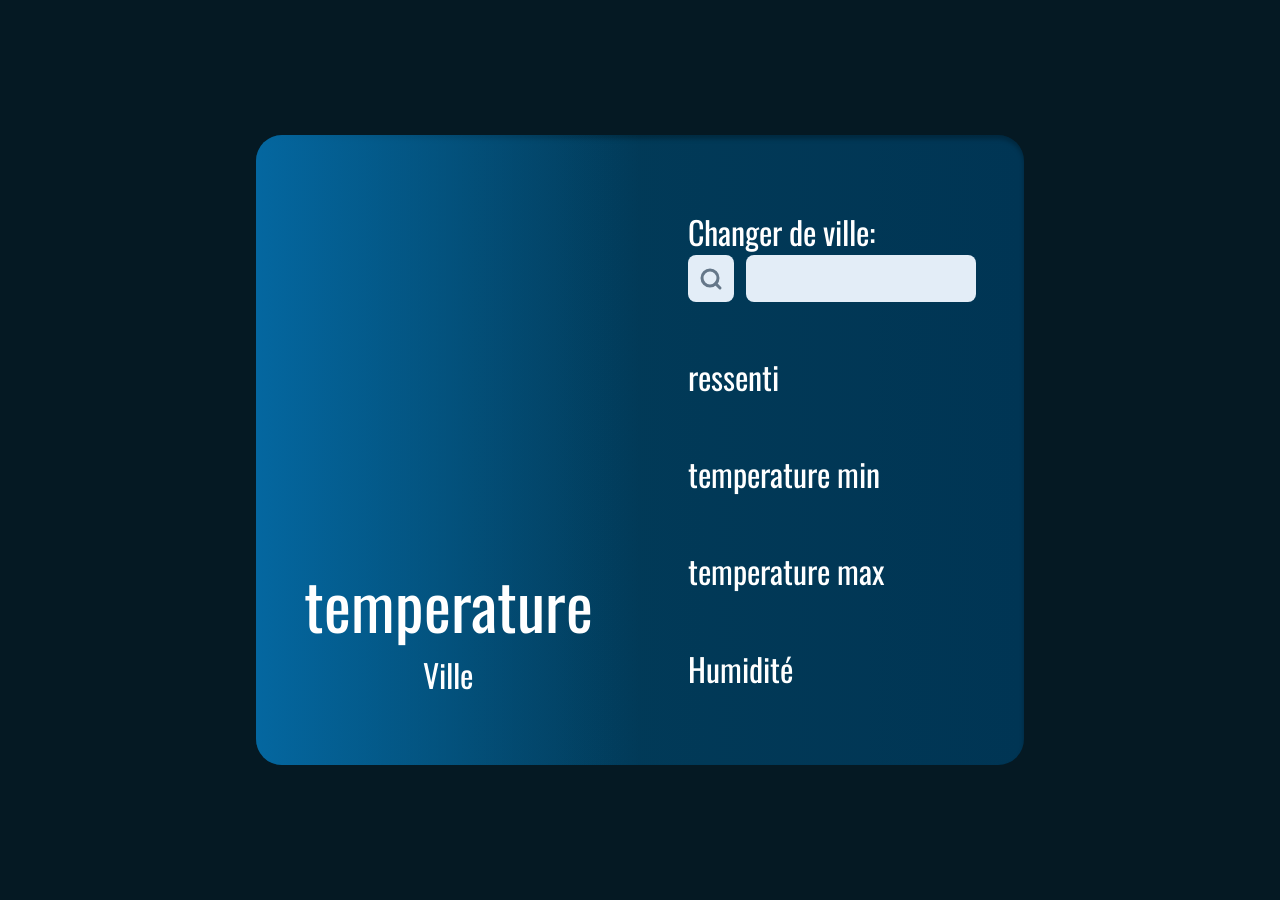
==== index.html @ ea2795e4 "Update and rename meteo.html to index.html" ====
<!DOCTYPE html>
<html>
  <head>
    <title>Tuto Meteo</title>
    <script src="https://ajax.googleapis.com/ajax/libs/jquery/3.3.1/jquery.min.js"></script>
    <script src="meteo.js"></script>
    <link rel="stylesheet" href="style.css" />
  </head>
  <body>
    <div class="content">
      <div class="left">
        <div class="imgTemperature">
          <img id="imgTemp" src="" alt="" />
        </div>

        <div class="temperatureVille">
          <p id="temperature">temperature</p>
          <p id="ville">Ville</p>
        </div>
      </div>
      <div class="right">
        <div class="search">
          <label for="search-ville">Changer de ville:</label>
          <div class="searchBtns">
            <div
              class="Icon"
              onclick="buttonClickGET(document.getElementById('search-ville').value)"
            >
              <svg
                xmlns="http://www.w3.org/2000/svg"
                width="24"
                height="24"
                viewBox="0 0 24 24"
                fill="none"
                stroke="#657789"
                stroke-width="3"
                stroke-linecap="round"
                stroke-linejoin="round"
                class="feather feather-search"
              >
                <circle cx="11" cy="11" r="8" />
                <line x1="21" y1="21" x2="16.65" y2="16.65" />
              </svg>
            </div>
            <div class="InputContainer">
              <input placeholder="" id="search-ville" />
            </div>
          </div>
        </div>
        <p id="ressenti">ressenti</p>
        <p id="temperatureMin">temperature min</p>
        <p id="temperatureMax">temperature max</p>
        <p id="humidite">Humidité</p>
      </div>
    </div>
  </body>
</html>
---- style.css ----
@import url("https://fonts.googleapis.com/css2?family=Oswald:wght@200;300;400;500;600;700&display=swap");
@import url("https://fonts.googleapis.com/css2?family=Bebas+Neue&display=swap");
/* :root{
    --dark-blue: #007bff;
    --light-blue: #00aaff;
    --dark-grey: #343a40;
    --medium-blue: #007bff;

} */

/* Path: style.css */
* {
  margin: 0;
  padding: 0;
  box-sizing: border-box;
}

body {
  background-color: #051923;
  color: white;

  height: 100vh;
  width: 100vw;
  display: flex;
  justify-content: center;
  align-items: center;
  font-size: 16px;
}

.content {
  border-radius: 26px;
  background: linear-gradient(90deg, rgba(0, 100, 148, 0.5) 0%, #003554 100%);
  box-shadow: 0px 4px 4px 0px rgba(0, 0, 0, 0.25) inset;
  display: flex;
  flex-direction: row;
  height: 70%;
  width: 60%;
  font-family: "Oswald", sans-serif;
}

.left {
  border-radius: 26px 0px 0px 26px;
  background: linear-gradient(90deg, #0467a0 0%, rgba(5, 130, 202, 0) 100%);
  width: 50%;
  height: 100%;
  display: flex;
  justify-content: center;
  align-items: center;
  flex-direction: column;
  padding: 3rem;
}

.right {
  width: 50%;
  height: 100%;
  display: flex;
  justify-content: center;
  align-items: flex-start;
  flex-direction: column;
  padding: 3rem;
  font-size: 2rem;
  justify-content: space-around;
}

.Icon {
  min-width: 46px;
  min-height: 46px;
  display: flex;
  align-items: center;
  justify-content: center;
  border-radius: 8px;
  margin-right: 12px;
  background-color: #e3edf7;
}

.Icon:hover {
    transition: 0.5s ease-in-out;
  background-color: #a3bfd8;
}
.InputContainer {
  width: 100%;
}

input {
  background-color: #e3edf7;
  padding: 16px 32px;
  border: none;
  display: block;
  font-family: "Orbitron", sans-serif;
  font-weight: 600;
  transition: all 240ms ease-out;
  width: 100%;
  border-radius: 8px;
  color: rgba(0, 0, 0, 0.568);
}

input:focus {
  outline: none;
  background-color: #a3bfd8;
  color: black;
}
.searchBtns {
  display: flex;
  justify-content: space-around;
  width: 100%;
}

.left #temperature{
    font-size: 4rem;
}

.left #ville{
    font-size: 2rem;
}

.temperatureVille{
    display: flex;
    flex-direction: column;
    align-items: center;  
    height: 30%;
    text-align: center;
}

.imgTemperature{
    height: 70%;
    display: flex;
    align-items: center;
    justify-content: center;
}

.imgTemperature img{
    width: 70%;
}
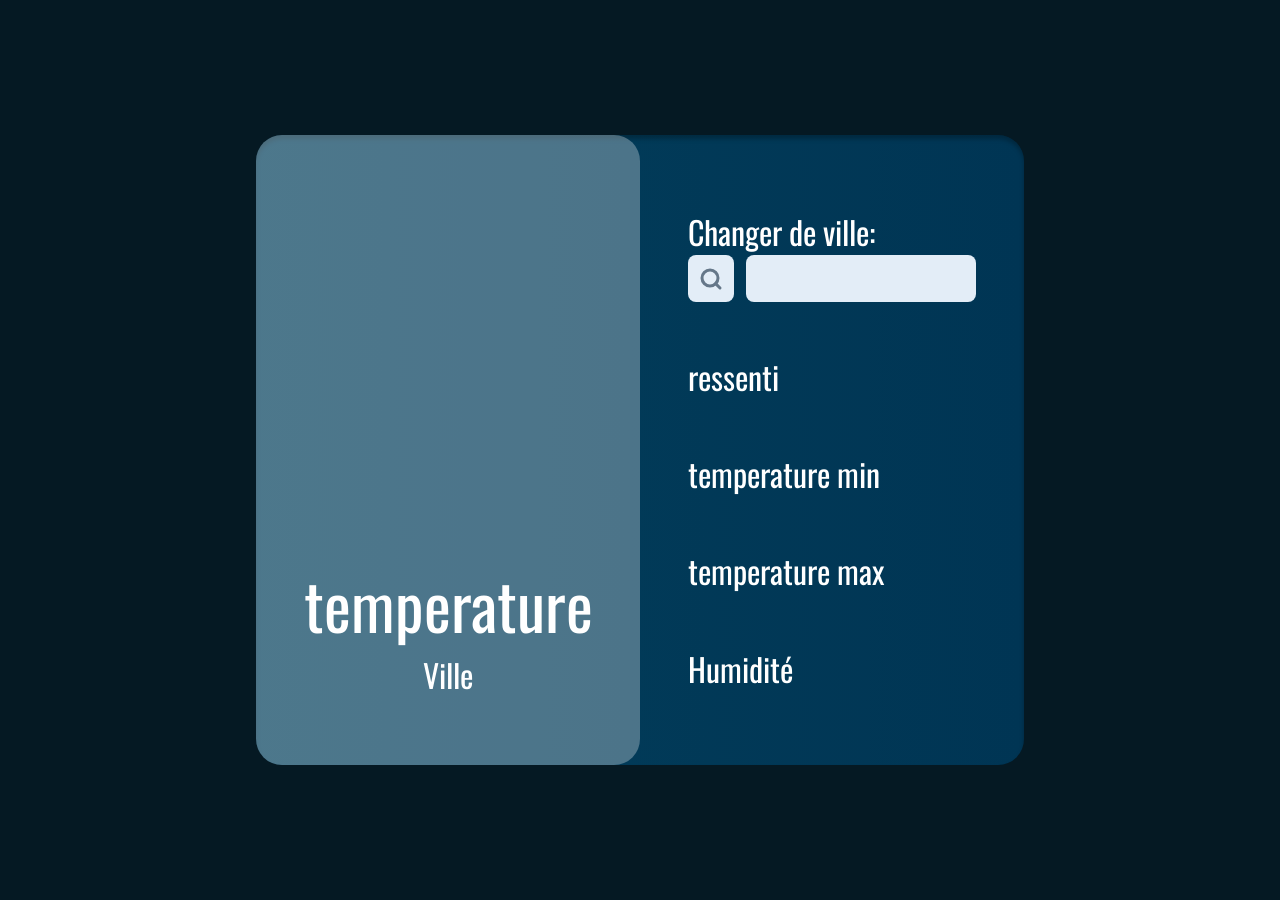
==== commit acb20450: "⚡️ NEW animation" ====
--- a/index.html
+++ b/index.html
@@ -1,6 +1,7 @@
 <!DOCTYPE html>
 <html>
   <head>
+    <meta name="viewport" content="width=device-width, initial-scale=1">
     <title>Tuto Meteo</title>
     <script src="https://ajax.googleapis.com/ajax/libs/jquery/3.3.1/jquery.min.js"></script>
     <script src="meteo.js"></script>
@@ -8,7 +9,7 @@
   </head>
   <body>
     <div class="content">
-      <div class="left">
+      <div class="left" id="left">
         <div class="imgTemperature">
           <img id="imgTemp" src="" alt="" />
         </div>
--- a/style.css
+++ b/style.css
@@ -39,17 +39,24 @@
 }
 
 .left {
-  border-radius: 26px 0px 0px 26px;
-  background: linear-gradient(90deg, #0467a0 0%, rgba(5, 130, 202, 0) 100%);
+  border-radius: 26px;
+  /* background: linear-gradient(90deg, #0467a0 0%, rgba(5, 130, 202, 0) 100%); */
+  background-color: rgba(255, 255, 255, 0.295);
   width: 50%;
   height: 100%;
   display: flex;
   justify-content: center;
   align-items: center;
-  flex-direction: column;
+  flex-direction: column;  
   padding: 3rem;
+  perspective: 1500px;
+  transform:  rotate(0);
 }
 
+.left:hover {
+  transform: rotateX(-10deg) rotateY(-23deg) rotateZ(0deg);
+  transition: .3s;
+}
 .right {
   width: 50%;
   height: 100%;
@@ -130,4 +137,27 @@
 
 .imgTemperature img{
     width: 70%;
+}
+
+/* Responsive */
+
+@media screen and (max-width: 860px) {
+    
+}
+@media screen and (max-width: 860px) {
+    .content{
+        flex-direction: column;
+        width: 80%;
+        height: 90%;
+    }
+    .right{
+        width: auto;
+    }
+    .left{
+        width: auto;
+        height: 50%;
+        border-radius: 26px 26px 0px 0px;
+
+        background: linear-gradient(180deg, #0467a0 0%, rgba(5, 130, 202, 0) 100%);
+    }
 }
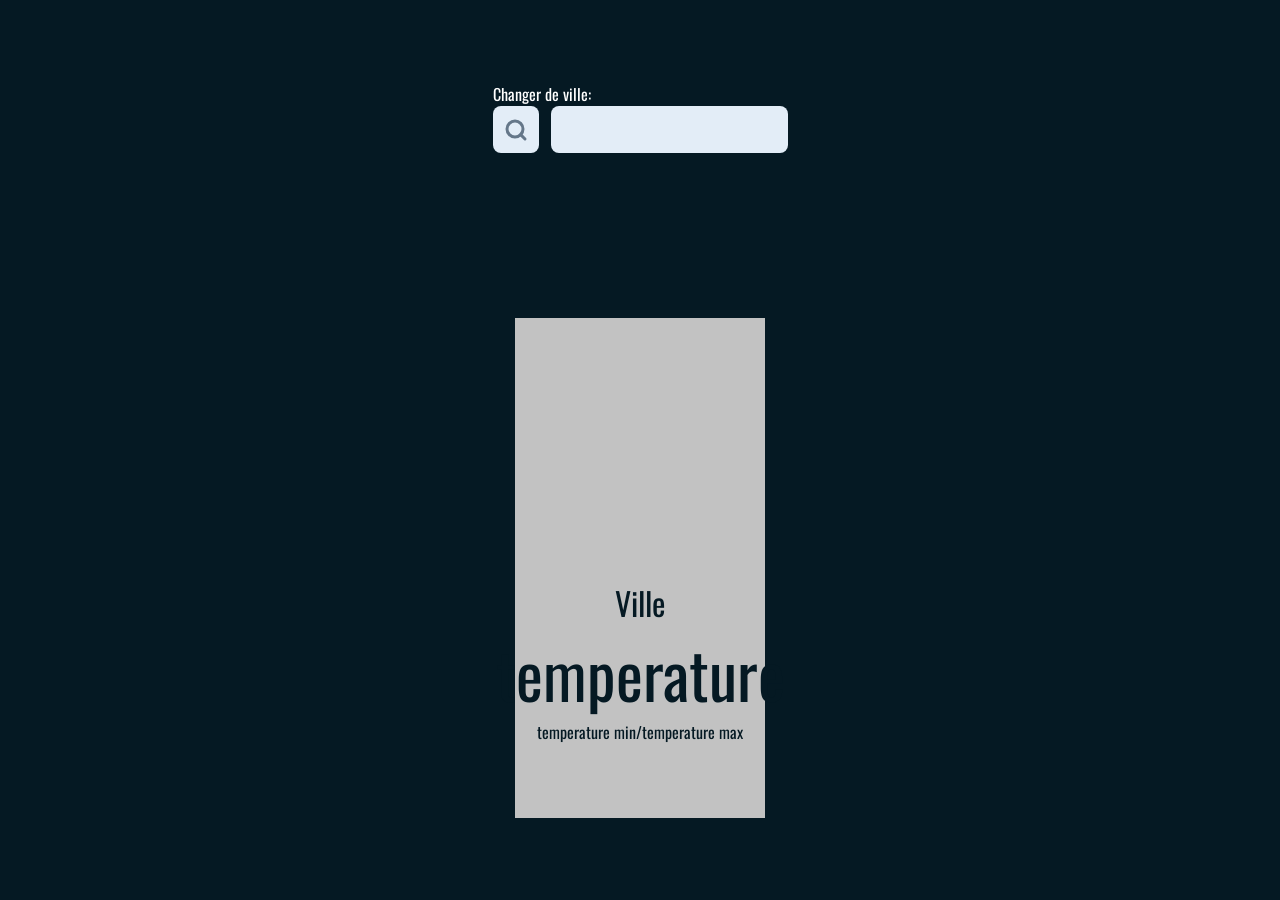
==== commit 0f2c2a07: "🔧 REFONT CSS" ====
--- a/index.html
+++ b/index.html
@@ -1,13 +1,41 @@
 <!DOCTYPE html>
 <html>
   <head>
-    <meta name="viewport" content="width=device-width, initial-scale=1">
+    <meta name="viewport" content="width=device-width, initial-scale=1" />
     <title>Tuto Meteo</title>
     <script src="https://ajax.googleapis.com/ajax/libs/jquery/3.3.1/jquery.min.js"></script>
     <script src="meteo.js"></script>
-    <link rel="stylesheet" href="style.css" />
+    <link rel="stylesheet" href="style.css"/>
   </head>
   <body>
+    <div class="search">
+      <label for="search-ville">Changer de ville:</label>
+      <div class="searchBtns">
+        <div
+          class="Icon"
+          onclick="buttonClickGET(document.getElementById('search-ville').value)"
+        >
+          <svg
+            xmlns="http://www.w3.org/2000/svg"
+            width="24"
+            height="24"
+            viewBox="0 0 24 24"
+            fill="none"
+            stroke="#657789"
+            stroke-width="3"
+            stroke-linecap="round"
+            stroke-linejoin="round"
+            class="feather feather-search"
+          >
+            <circle cx="11" cy="11" r="8" />
+            <line x1="21" y1="21" x2="16.65" y2="16.65" />
+          </svg>
+        </div>
+        <div class="InputContainer">
+          <input placeholder="" id="search-ville" />
+        </div>
+      </div>
+    </div>
     <div class="content">
       <div class="left" id="left">
         <div class="imgTemperature">
@@ -15,44 +43,25 @@
         </div>
 
         <div class="temperatureVille">
+          <p id="ville">Ville</p>
           <p id="temperature">temperature</p>
-          <p id="ville">Ville</p>
+          <span
+            ><p id="temperatureMin">temperature min</p>
+            /
+            <p id="temperatureMax">temperature max</p></span
+          >
         </div>
       </div>
-      <div class="right">
-        <div class="search">
-          <label for="search-ville">Changer de ville:</label>
-          <div class="searchBtns">
-            <div
-              class="Icon"
-              onclick="buttonClickGET(document.getElementById('search-ville').value)"
-            >
-              <svg
-                xmlns="http://www.w3.org/2000/svg"
-                width="24"
-                height="24"
-                viewBox="0 0 24 24"
-                fill="none"
-                stroke="#657789"
-                stroke-width="3"
-                stroke-linecap="round"
-                stroke-linejoin="round"
-                class="feather feather-search"
-              >
-                <circle cx="11" cy="11" r="8" />
-                <line x1="21" y1="21" x2="16.65" y2="16.65" />
-              </svg>
-            </div>
-            <div class="InputContainer">
-              <input placeholder="" id="search-ville" />
-            </div>
-          </div>
-        </div>
+      <!-- <div class="right">
+        
+        
+      </div> -->
+      <div class="otherContent">
         <p id="ressenti">ressenti</p>
-        <p id="temperatureMin">temperature min</p>
-        <p id="temperatureMax">temperature max</p>
+        
         <p id="humidite">Humidité</p>
       </div>
     </div>
+    <script src="anim.js"></script>
   </body>
 </html>
--- a/style.css
+++ b/style.css
@@ -13,60 +13,42 @@
   margin: 0;
   padding: 0;
   box-sizing: border-box;
+  font-family: "Oswald", sans-serif;
+  color:#051923
 }
 
 body {
   background-color: #051923;
   color: white;
-
   height: 100vh;
   width: 100vw;
   display: flex;
+  flex-direction: column;
   justify-content: center;
   align-items: center;
   font-size: 16px;
-}
-
-.content {
-  border-radius: 26px;
-  background: linear-gradient(90deg, rgba(0, 100, 148, 0.5) 0%, #003554 100%);
-  box-shadow: 0px 4px 4px 0px rgba(0, 0, 0, 0.25) inset;
-  display: flex;
-  flex-direction: row;
-  height: 70%;
-  width: 60%;
-  font-family: "Oswald", sans-serif;
+  justify-content: space-around;
 }
 
 .left {
-  border-radius: 26px;
+  /* border-radius: 26px; */
   /* background: linear-gradient(90deg, #0467a0 0%, rgba(5, 130, 202, 0) 100%); */
-  background-color: rgba(255, 255, 255, 0.295);
-  width: 50%;
-  height: 100%;
+  background-color: rgb(194, 194, 194);
+  height: 500px;
+  width: 250px;
   display: flex;
   justify-content: center;
   align-items: center;
-  flex-direction: column;  
-  padding: 3rem;
+  flex-direction: column;
+  padding: 1rem;
   perspective: 1500px;
-  transform:  rotate(0);
+  /* transform: rotate(0); */
 }
 
 .left:hover {
-  transform: rotateX(-10deg) rotateY(-23deg) rotateZ(0deg);
-  transition: .3s;
-}
-.right {
-  width: 50%;
-  height: 100%;
-  display: flex;
-  justify-content: center;
-  align-items: flex-start;
-  flex-direction: column;
-  padding: 3rem;
-  font-size: 2rem;
-  justify-content: space-around;
+  /* transform: rotateX(-10deg) rotateY(-23deg) rotateZ(0deg); */
+  transform: scale(1.1);
+  transition: 0.3s;
 }
 
 .Icon {
@@ -81,7 +63,7 @@
 }
 
 .Icon:hover {
-    transition: 0.5s ease-in-out;
+  transition: 0.5s ease-in-out;
   background-color: #a3bfd8;
 }
 .InputContainer {
@@ -100,7 +82,9 @@
   border-radius: 8px;
   color: rgba(0, 0, 0, 0.568);
 }
-
+.search label{
+  color: white;
+}
 input:focus {
   outline: none;
   background-color: #a3bfd8;
@@ -112,52 +96,68 @@
   width: 100%;
 }
 
-.left #temperature{
-    font-size: 4rem;
+.left #temperature {
+  font-size: 4rem;
 }
 
-.left #ville{
-    font-size: 2rem;
+.left #ville {
+  font-size: 2rem;
 }
 
-.temperatureVille{
-    display: flex;
-    flex-direction: column;
-    align-items: center;  
-    height: 30%;
-    text-align: center;
+.temperatureVille {
+  display: flex;
+  flex-direction: column;
+  align-items: center;
+  height: 60%;
+  text-align: center;
+  justify-content: center
 }
 
-.imgTemperature{
-    height: 70%;
-    display: flex;
-    align-items: center;
-    justify-content: center;
+.temperatureVille span {
+  display: flex;
+  flex-direction: row;
+}
+.imgTemperature {
+  height: 40%;
+  display: flex;
+  align-items: center;
+  justify-content: center;
 }
 
-.imgTemperature img{
-    width: 70%;
+.imgTemperature img {
+  width: 70%;
+  filter: drop-shadow(6px 4px 4px rgb(172, 172, 172));
 }
 
+.content{
+  display: flex;
+}
+
+.otherContent{
+  height: 500px;
+  width: 250px;
+  background-color:#a3bfd8;
+  opacity: 0;
+  position: absolute;
+  transform: translate(0px, 0px);
+  transition: 1s;
+  z-index: -1;
+  display: flex;
+    justify-content: center;
+    align-items: center;
+    flex-direction: column;
+    border-radius: 0 26px 26px 0;
+}
+
+.otherContent p {
+  color: rgb(0, 0, 0);
+  font-size: 1.5rem;
+  font-weight: 600;
+  margin: 1rem;
+}
 /* Responsive */
-
-@media screen and (max-width: 860px) {
-    
+@media screen and (max-width: 760px) {
+  .otherContent{
+    display: none;
+  }
 }
-@media screen and (max-width: 860px) {
-    .content{
-        flex-direction: column;
-        width: 80%;
-        height: 90%;
-    }
-    .right{
-        width: auto;
-    }
-    .left{
-        width: auto;
-        height: 50%;
-        border-radius: 26px 26px 0px 0px;
-
-        background: linear-gradient(180deg, #0467a0 0%, rgba(5, 130, 202, 0) 100%);
-    }
-}
